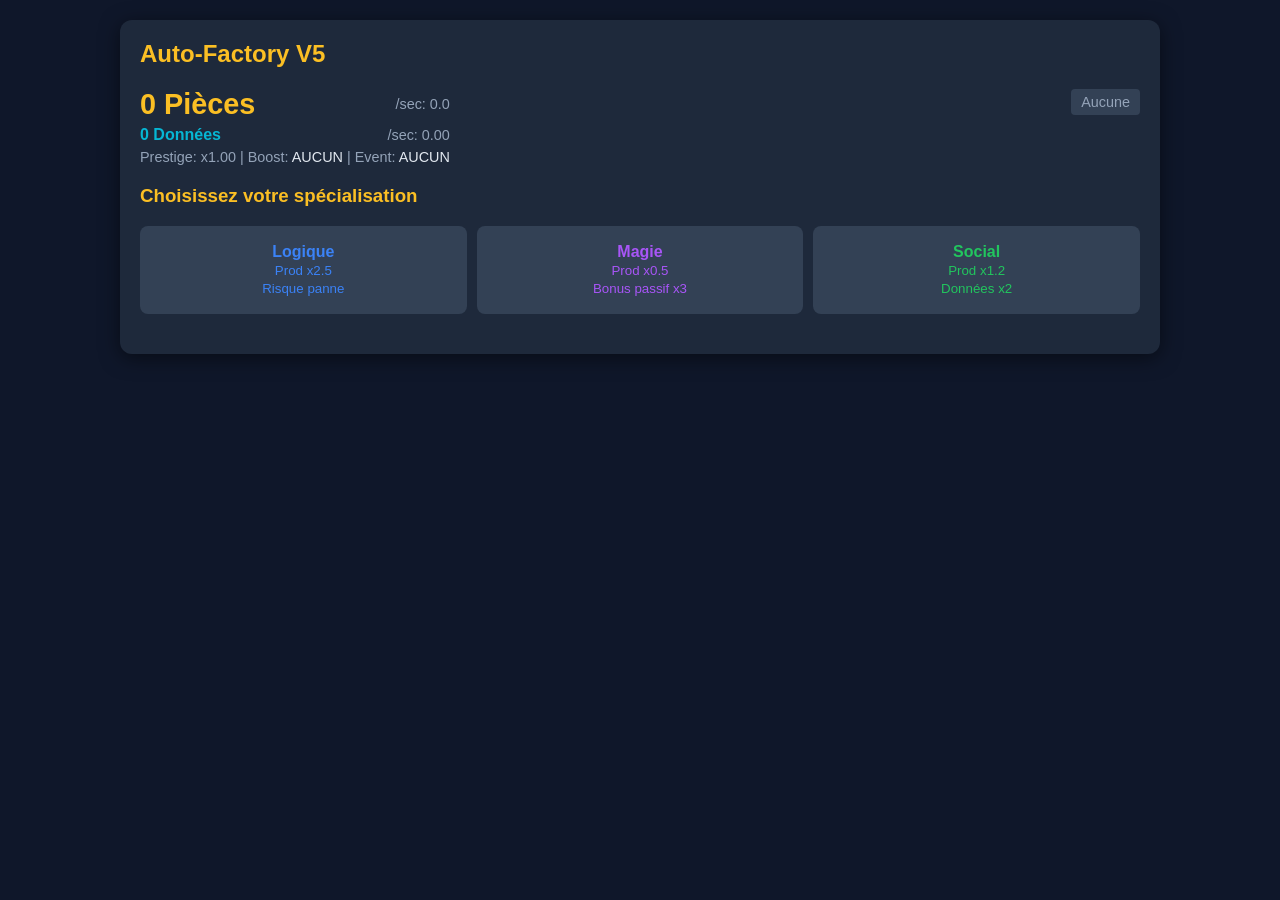
==== index.html @ 69f7840d "Initial commit" ====
<!DOCTYPE html>
<html lang="fr">
<head>
    <meta charset="UTF-8">
    <meta name="viewport" content="width=device-width, initial-scale=1.0">
    <title>Auto-Factory Tycoon - V5 (Quêtes & Events)</title>
    <style>
        :root {
            --bg: #0f172a; --card: #1e293b; --text: #e2e8f0;
            --blue: #3b82f6; --purple: #a855f7; --green: #22c55e;
            --gold: #fbbf24; --red: #ef4444; --cyan: #06b6d4; --orange: #f97316; --pink: #ec4899;
        }
        body { font-family: 'Segoe UI', sans-serif; background: var(--bg); color: var(--text); margin: 0; padding: 20px; display: flex; justify-content: center; }
        .container { width: 100%; max-width: 1000px; background: var(--card); border-radius: 12px; padding: 20px; box-shadow: 0 4px 20px rgba(0,0,0,0.5); }
        
        .grid { display: grid; grid-template-columns: 1fr 1fr 1fr; gap: 20px; }
        @media (max-width: 900px) { .grid { grid-template-columns: 1fr; } }

        h1, h2, h3 { margin-top: 0; color: var(--gold); }
        .stat-box { background: #0f172a; padding: 15px; border-radius: 8px; margin-bottom: 15px; border-left: 4px solid var(--blue); }
        .res-row { display: flex; justify-content: space-between; align-items: center; margin-bottom: 5px; }
        .big-text { font-size: 1.8em; font-weight: bold; color: var(--gold); }
        .sub-text { font-size: 0.9em; color: #94a3b8; }
        .data-text { color: var(--cyan); font-weight: bold; }

        .btn { padding: 12px; border: none; border-radius: 6px; cursor: pointer; font-weight: bold; width: 100%; margin-bottom: 8px; transition: 0.2s; }
        .btn:active { transform: scale(0.98); }
        .btn-buy { background: var(--blue); color: white; display: flex; justify-content: space-between; align-items: center; }
        .btn-buy:disabled { background: #475569; cursor: not-allowed; opacity: 0.6; }
        
        /* Styles Overclock Tiers */
        .tier-btn { margin-bottom: 10px; border: 1px solid transparent; }
        .tier-1 { background: linear-gradient(45deg, var(--cyan), #0ea5e9); color: white; }
        .tier-2 { background: linear-gradient(45deg, var(--orange), #f97316); color: white; }
        .tier-3 { background: linear-gradient(45deg, var(--purple), #a855f7); color: white; }
        .tier-4 { background: linear-gradient(45deg, var(--pink), #db2777); color: white; }
        
        .tier-btn:disabled { background: #334155; border-color: #475569; cursor: not-allowed; opacity: 0.5; filter: grayscale(1); }
        
        .btn-reset { background: var(--red); color: white; margin-top: 20px; }
        
        .shop-item { background: #0f172a; padding: 10px; margin-bottom: 8px; border-radius: 6px; border: 1px solid #334155; }
        .shop-header { display: flex; justify-content: space-between; margin-bottom: 5px; font-weight: bold; }
        .shop-desc { font-size: 0.85em; color: #94a3b8; }
        .count-badge { background: var(--purple); padding: 2px 8px; border-radius: 10px; font-size: 0.8em; }

        .branch-grid { display: grid; grid-template-columns: repeat(3, 1fr); gap: 10px; margin-bottom: 20px; }
        .branch-card { background: #334155; padding: 15px; border-radius: 8px; text-align: center; cursor: pointer; border: 2px solid transparent; }
        .branch-card:hover { background: #475569; }
        .branch-card.selected { border-color: white; background: #475569; }
        .logic { color: var(--blue); } .magic { color: var(--purple); } .social { color: var(--green); }

        .modal-overlay { position: fixed; top: 0; left: 0; width: 100%; height: 100%; background: rgba(0,0,0,0.85); display: flex; justify-content: center; align-items: center; z-index: 100; }
        .modal-content { background: var(--card); padding: 30px; border-radius: 12px; text-align: center; max-width: 400px; border: 2px solid var(--cyan); animation: popIn 0.3s ease; }
        @keyframes popIn { from { transform: scale(0.8); opacity: 0; } to { transform: scale(1); opacity: 1; } }
        
        .hidden { display: none !important; }
        .log-area { height: 120px; overflow-y: auto; background: #0f172a; padding: 10px; font-family: monospace; font-size: 0.85em; border-radius: 4px; margin-top: 10px; color: #cbd5e1; border: 1px solid #334155; }
        
        .overclock-active { color: var(--cyan); font-weight: bold; animation: pulse 1s infinite; }
        .event-active { color: var(--green); font-weight: bold; animation: pulse 1s infinite; }
        @keyframes pulse { 0% { opacity: 1; } 50% { opacity: 0.6; } 100% { opacity: 1; } }

        /* Quest Styles */
        .quest-item { background: #1e293b; padding: 8px; margin-bottom: 5px; border-radius: 4px; border-left: 3px solid var(--gold); display: flex; justify-content: space-between; align-items: center; }
        .quest-done { border-left-color: var(--green); opacity: 0.6; text-decoration: line-through; }
        .quest-reward { color: var(--gold); font-weight: bold; }
        .btn-claim { background: var(--gold); color: black; padding: 4px 8px; font-size: 0.8em; width: auto; margin: 0; }
        .btn-claim:disabled { background: #475569; color: #94a3b8; cursor: not-allowed; }
    </style>
</head>
<body>

<div class="container">
    <div class="header" style="display:flex; justify-content:space-between; align-items:center; margin-bottom:20px;">
        <div>
            <h2>Auto-Factory V5</h2>
            <div class="res-row">
                <span class="big-text"><span id="res-display">0</span> Pièces</span>
                <span class="sub-text">/sec: <span id="bps-display">0</span></span>
            </div>
            <div class="res-row">
                <span class="data-text"><span id="data-display">0</span> Données</span>
                <span class="sub-text">/sec: <span id="dps-display">0</span></span>
            </div>
            <div class="sub-text" style="margin-top:5px;">
                Prestige: <span id="prestige-display">x1.00</span> | 
                Boost: <span id="oc-display" class="overclock-active">AUCUN</span> | 
                Event: <span id="event-display" class="event-active">AUCUN</span>
            </div>
        </div>
        <div id="branch-badge" class="sub-text" style="padding:5px 10px; background:#334155; border-radius:4px;">Aucune</div>
    </div>

    <!-- Écran de démarrage -->
    <div id="start-screen">
        <h3>Choisissez votre spécialisation</h3>
        <div class="branch-grid">
            <div class="branch-card logic" onclick="selectBranch('logic')">
                <strong>Logique</strong><br><small>Prod x2.5<br>Risque panne</small>
            </div>
            <div class="branch-card magic" onclick="selectBranch('magic')">
                <strong>Magie</strong><br><small>Prod x0.5<br>Bonus passif x3</small>
            </div>
            <div class="branch-card social" onclick="selectBranch('social')">
                <strong>Social</strong><br><small>Prod x1.2<br>Données x2</small>
            </div>
        </div>
    </div>

    <!-- Jeu Principal -->
    <div id="game-screen" class="hidden">
        <div class="grid">
            <!-- Colonne Gauche : Shop -->
            <div>
                <h3>Atelier (Pièces)</h3>
                <div id="shop-container"></div>
            </div>

            <!-- Colonne Centrale : Overclock & Events -->
            <div>
                <div class="stat-box" style="border-color: var(--blue);">
                    <h3>Action Manuelle</h3>
                    <button class="btn btn-buy" style="background:#475569;" onclick="manualClick()">
                        <span>PRODUIRE MANUELLEMENT</span>
                        <span>+<span id="click-val">1</span></span>
                    </button>
                </div>

                <div class="stat-box" style="border-color: var(--cyan);">
                    <h3>Overclocking (Données)</h3>
                    <p class="sub-text">Choisissez un niveau de boost.</p>
                    
                    <button id="btn-oc-1" class="btn tier-btn tier-1" onclick="activateOverclock(1)">
                        <div style="display:flex; justify-content:space-between;"><span>Niveau 1 (+50%)</span><span>50 Données</span></div><small>60s</small>
                    </button>
                    <button id="btn-oc-2" class="btn tier-btn tier-2" onclick="activateOverclock(2)" disabled>
                        <div style="display:flex; justify-content:space-between;"><span>Niveau 2 (+100%)</span><span>200 Données</span></div><small>90s</small>
                    </button>
                    <button id="btn-oc-3" class="btn tier-btn tier-3" onclick="activateOverclock(3)" disabled>
                        <div style="display:flex; justify-content:space-between;"><span>Niveau 3 (+200%)</span><span>1000 Données</span></div><small>120s</small>
                    </button>
                    <button id="btn-oc-4" class="btn tier-btn tier-4" onclick="activateOverclock(4)" disabled>
                        <div style="display:flex; justify-content:space-between;"><span>Niveau 4 (+400%)</span><span>5000 Données</span></div><small>180s</small>
                    </button>

                    <div id="oc-timer" style="text-align:center; margin-top:10px; font-weight:bold; color:var(--cyan); display:none;">
                        Boost: <span id="oc-percent">0</span>% | <span id="oc-countdown">0</span>s
                    </div>
                </div>

                <div class="stat-box" style="border-color: var(--green);">
                    <h3>Événements Aléatoires</h3>
                    <p class="sub-text" id="event-desc">En attente d'un événement...</p>
                    <div id="event-timer" style="text-align:center; font-weight:bold; color:var(--green); display:none;">
                        Durée: <span id="event-countdown">0</span>s
                    </div>
                </div>

                <div class="stat-box" style="border-color: var(--gold);">
                    <h3>Quêtes</h3>
                    <div id="quest-container"></div>
                </div>

                <div class="stat-box" style="border-color: var(--purple);">
                    <h3>Prestige (Reborn)</h3>
                    <p class="sub-text">Réinitialisez tout pour un bonus permanent.</p>
                    <p>Bonus actuel: <span id="prestige-bonus">0%</span></p>
                    <button class="btn btn-reset" onclick="doPrestige()">
                        REBORN (Nécessite 10k prod/sec)
                    </button>
                </div>

                <div class="log-area" id="game-log"></div>
            </div>

            <!-- Colonne Droite : Stats -->
            <div>
                <div class="stat-box">
                    <h3>Statistiques</h3>
                    <div class="res-row"><span>Machines:</span> <span id="machine-count">0</span></div>
                    <div class="res-row"><span>Branches:</span> <span id="branch-info">-</span></div>
                    <div class="res-row"><span>Données Totales:</span> <span id="total-data">0</span></div>
                    <!-- NOUVELLES LIGNES -->
                    <div class="res-row" style="border-top: 1px solid #334155; margin-top: 5px; padding-top: 5px;">
                        <span style="color: var(--gold);">Prod. Pièces (Réel):</span> 
                        <span id="real-bps">0</span>
                    </div>
                    <div class="res-row">
                        <span style="color: var(--cyan);">Prod. Données (Réel):</span> 
                        <span id="real-dps">0</span>
                    </div>
                </div>
            </div>
        </div>
    </div>
</div>

<!-- Modal -->
<div id="oc-modal" class="modal-overlay hidden">
    <div class="modal-content">
        <h3 id="oc-title" style="color:var(--cyan)">OVERCLOCK ACTIVÉ!</h3>
        <p id="oc-desc" style="font-size:1.2em; margin:20px 0;"></p>
        <button class="btn btn-buy" onclick="closeOcModal()">Fermer</button>
    </div>
</div>

<script>
    /* 
    =====================================================
    CONFIGURATION
    =====================================================
    */
    const CONFIG = {
        game: {
            startRes: 0,
            clickBase: 1,
            prestigeReq: 10000,
            prestigeMult: 0.10,
            eventCheckInterval: 10, // Vérifier un événement toutes les 10s
            eventMinTime: 30, // Min secondes entre événements
            eventMaxTime: 120 // Max secondes entre événements
        },
        branches: {
            logic: { name: "Logique", color: "#3b82f6", mult: 2.5, risk: 0.15 },
            magic: { name: "Magie", color: "#a855f7", mult: 0.5, passive: 3.0 },
            social: { name: "Social", color: "#22c55e", mult: 1.2, dataBoost: 2.0 }
        },
        overclockTiers: [
            { id: 1, name: "Niveau 1", bonus: 0.30, duration: 60, cost: 50, unlockData: 0 },   // 0.30 = +30%
            { id: 2, name: "Niveau 2", bonus: 0.50, duration: 90, cost: 200, unlockData: 500 }, // 0.50 = +50%
            { id: 3, name: "Niveau 3", bonus: 1.00, duration: 120, cost: 1000, unlockData: 2000 }, // 1.00 = +100%
            { id: 4, name: "Niveau 4", bonus: 1.50, duration: 180, cost: 5000, unlockData: 10000 } // 1.50 = +150%
        ],
        machines: [
            { id: 'hand', name: "Main d'œuvre", baseCost: 15, baseProd: 0.5, dataProd: 0, desc: "Ouvrier basique." },
            { id: 'drill', name: "Foreuse Auto", baseCost: 100, baseProd: 3, dataProd: 0, desc: "Produit des pièces." },
            { id: 'arm', name: "Bras Robotique", baseCost: 1100, baseProd: 12, dataProd: 0, desc: "Assemble des modules." },
            { id: 'server', name: "Serveur de Données", baseCost: 12000, baseProd: 45, dataProd: 0.5, desc: "Commence à générer des Données." },
            { id: 'ai', name: "IA Centrale", baseCost: 130000, baseProd: 150, dataProd: 2.0, desc: "Gère la production et les Données." },
            { id: 'quantum', name: "Réacteur Quantique", baseCost: 1300000, baseProd: 600, dataProd: 10.0, desc: "Production massive de Données." }
        ],
        quests: [
            { id: 'q1', name: "Premiers pas", desc: "Achat de 5 Main d'œuvre", condition: "machines.hand >= 5", reward: 50, claimed: false },
            { id: 'q2', name: "Automatisation", desc: "Achat de 10 Foreuses", condition: "machines.drill >= 10", reward: 100, claimed: false },
            { id: 'q3', name: "Data Center", desc: "Achat de 5 Serveurs", condition: "machines.server >= 5", reward: 250, claimed: false },
            { id: 'q4', name: "Intelligence", desc: "Achat de 2 IA Centrales", condition: "machines.ai >= 2", reward: 500, claimed: false },
            { id: 'q5', name: "Quantique", desc: "Achat de 1 Réacteur", condition: "machines.quantum >= 1", reward: 1000, claimed: false }
        ],
        events: [
            { id: 'storm', name: "Tempête de Données", desc: "Production de Données x2 pendant 30s", multiplier: 2.0, duration: 30, type: 'data' },
            { id: 'boom', name: "Boom Économique", desc: "Production de Pièces x2 pendant 30s", multiplier: 2.0, duration: 30, type: 'pieces' },
            { id: 'glitch', name: "Glitch Système", desc: "Production x0.5 pendant 15s (Pénalité)", multiplier: 0.5, duration: 15, type: 'all' }
        ]
    };

    /* 
    =====================================================
    LOGIQUE DU JEU
    =====================================================
    */
    let state = {
        pieces: 0,
        donnees: 0,
        totalDataEarned: 0,
        branch: null,
        machines: {}, 
        prestigeCount: 0,
        overclockActive: false,
        overclockTier: 0,
        overclockTimer: 0,
        eventActive: false,
        eventTimer: 0,
        eventConfig: null,
        nextEventTime: 0,
        quests: [], // Copie des quêtes avec état 'claimed'
        startTime: Date.now()
    };

    CONFIG.machines.forEach(m => { if(!state.machines[m.id]) state.machines[m.id] = 0; });
    // Initialiser les quêtes si vide (nouvelle partie)
    if (state.quests.length === 0) {
        state.quests = JSON.parse(JSON.stringify(CONFIG.quests));
    }

    let timer = null;
    let ocTimer = null;
    let eventTimer = null;

    function init() {
        loadGame();
        renderShop();
        renderQuests();
        updateUI();
        
        if (!state.branch) {
            document.getElementById('start-screen').classList.remove('hidden');
            document.getElementById('game-screen').classList.add('hidden');
        } else {
            startGame();
        }
    }

    function startGame() {
        document.getElementById('start-screen').classList.add('hidden');
        document.getElementById('game-screen').classList.remove('hidden');
        updateBranchBadge();
        
        // Calculer le prochain événement
        if (!state.nextEventTime || state.nextEventTime < Date.now()) {
            scheduleNextEvent();
        }

        timer = setInterval(gameLoop, 1000);
        setInterval(updateUI, 100);
        
        if (state.overclockActive) {
            startOcTimer(state.overclockTimer);
        }
        if (state.eventActive) {
            startEventTimer(state.eventTimer);
        }
    }

    function scheduleNextEvent() {
        const delay = Math.floor(Math.random() * (CONFIG.game.eventMaxTime - CONFIG.game.eventMinTime) + CONFIG.game.eventMinTime) * 1000;
        state.nextEventTime = Date.now() + delay;
        log(`Prochain événement dans ${Math.round(delay/1000)}s...`);
    }

    function triggerRandomEvent() {
        if (state.eventActive) return;

        const event = CONFIG.events[Math.floor(Math.random() * CONFIG.events.length)];
        state.eventActive = true;
        state.eventConfig = event;
        state.eventTimer = event.duration;
        
        startEventTimer(event.duration);
        log(`🌟 ÉVÉNEMENT : ${event.name} ! ${event.desc}`);
        updateUI();
    }

    function selectBranch(type) {
        state.branch = type;
        saveGame();
        startGame();
        log(`Branche activée : ${CONFIG.branches[type].name}`);
    }

    function gameLoop() {
        if (!state.branch) return;

        // Vérification événement
        if (!state.eventActive && Date.now() >= state.nextEventTime) {
            triggerRandomEvent();
            scheduleNextEvent();
        }

        let branchCfg = CONFIG.branches[state.branch];
        
        // Calcul Production Pièces
        let rawPieces = calculateProduction('pieces');
        let finalPieces = rawPieces * branchCfg.mult;
        if (state.branch === 'magic') finalPieces *= branchCfg.passive;
        finalPieces *= (1 + (state.prestigeCount * CONFIG.game.prestigeMult));
        
        if (state.overclockActive) {
            const tier = CONFIG.overclockTiers.find(t => t.id === state.overclockTier);
            if (tier) finalPieces *= (1 + tier.bonus);
        }
        if (state.eventActive && state.eventConfig.type !== 'data') {
            finalPieces *= state.eventConfig.multiplier;
        }

        if (state.branch === 'logic' && Math.random() < branchCfg.risk) {
            log("⚠️ PANNE ! Production arrêtée.");
            finalPieces = 0;
        }

        state.pieces += finalPieces;

        // Calcul Production Données
        let rawData = calculateProduction('data');
        let finalData = rawData * branchCfg.mult;
        if (state.branch === 'magic') finalData *= branchCfg.passive;
        finalData *= (1 + (state.prestigeCount * CONFIG.game.prestigeMult));
        
        if (state.overclockActive) {
            const tier = CONFIG.overclockTiers.find(t => t.id === state.overclockTier);
            if (tier) finalData *= (1 + tier.bonus);
        }
        if (state.eventActive && state.eventConfig.type !== 'pieces') {
            finalData *= state.eventConfig.multiplier;
        }
        
        if (state.branch === 'social') finalData *= branchCfg.dataBoost;

        state.donnees += finalData;
        state.totalDataEarned += finalData;

        // Gestion Timer Overclock
        if (state.overclockActive) {
            state.overclockTimer--;
            if (state.overclockTimer <= 0) {
                deactivateOverclock();
            }
        }

        // Gestion Timer Event
        if (state.eventActive) {
            state.eventTimer--;
            if (state.eventTimer <= 0) {
                deactivateEvent();
            }
        }

        // Vérification Quêtes
        checkQuests();

        saveGame();
        updateUI();
    }

    function calculateProduction(type) {
        let total = 0;
        CONFIG.machines.forEach(m => {
            let amount = state.machines[m.id] || 0;
            if (type === 'pieces') total += amount * m.baseProd;
            if (type === 'data') total += amount * m.dataProd;
        });
        return total;
    }

    function manualClick() {
        let power = CONFIG.game.clickBase * (1 + (state.prestigeCount * CONFIG.game.prestigeMult));
        if (state.overclockActive) {
            const tier = CONFIG.overclockTiers.find(t => t.id === state.overclockTier);
            if (tier) power *= (1 + tier.bonus);
        }
        if (state.eventActive && state.eventConfig.type !== 'data') {
            power *= state.eventConfig.multiplier;
        }
        state.pieces += power;
        updateUI();
    }

    // --- SHOP SYSTEM ---
    function getCost(machineId) {
        const m = CONFIG.machines.find(x => x.id === machineId);
        const count = state.machines[machineId];
        return Math.floor(m.baseCost * Math.pow(1.15, count));
    }

    function buyMachine(id) {
        const cost = getCost(id);
        if (state.pieces >= cost) {
            state.pieces -= cost;
            state.machines[id]++;
            renderShop();
            updateUI();
            saveGame();
            log(`Acheté : ${CONFIG.machines.find(x=>x.id===id).name}`);
        }
    }

    function renderShop() {
        const container = document.getElementById('shop-container');
        container.innerHTML = '';
        
        CONFIG.machines.forEach(m => {
            const count = state.machines[m.id];
            const cost = getCost(m.id);
            const canBuy = state.pieces >= cost;
            
            let dataInfo = "";
            if (m.dataProd > 0) {
                dataInfo = `<br><span style="color:var(--cyan)">+${m.dataProd} Données/s</span>`;
            }

            const div = document.createElement('div');
            div.className = 'shop-item';
            div.innerHTML = `
                <div class="shop-header">
                    <span>${m.name} <span class="count-badge">${count}</span></span>
                    <span style="color:${canBuy?'var(--gold)':'#64748b'}">${cost} pts</span>
                </div>
                <div class="shop-desc">${m.desc} (+${m.baseProd} pts/s)${dataInfo}</div>
                <button class="btn btn-buy" style="${canBuy?'':'opacity:0.5'}" onclick="buyMachine('${m.id}')">
                    ACHETER
                </button>
            `;
            container.appendChild(div);
        });
    }

    // --- QUEST SYSTEM ---
    function renderQuests() {
        const container = document.getElementById('quest-container');
        container.innerHTML = '';
        
        state.quests.forEach(q => {
            const isDone = evaluateCondition(q.condition);
            const isClaimed = q.claimed;
            
            const div = document.createElement('div');
            div.className = `quest-item ${isClaimed ? 'quest-done' : ''}`;
            div.innerHTML = `
                <div>
                    <div style="font-weight:bold; font-size:0.9em;">${q.name}</div>
                    <div style="font-size:0.8em; color:#94a3b8;">${q.desc}</div>
                </div>
                <div>
                    <span class="quest-reward">+${q.reward} Données</span>
                    <button class="btn btn-claim" ${(!isDone || isClaimed) ? 'disabled' : ''} onclick="claimQuest('${q.id}')">
                        ${isClaimed ? 'FAIT' : 'REÇOIVRE'}
                    </button>
                </div>
            `;
            container.appendChild(div);
        });
    }

    function evaluateCondition(conditionStr) {
        // Évaluation simple de condition (ex: "machines.hand >= 5")
        try {
            // Remplacer 'machines.' par 'state.machines.'
            const evalStr = conditionStr.replace(/machines\./g, 'state.machines.');
            return eval(evalStr);
        } catch (e) {
            return false;
        }
    }

    function checkQuests() {
        let changed = false;
        state.quests.forEach(q => {
            if (!q.claimed && evaluateCondition(q.condition)) {
                // Quête accomplie, mais pas encore réclamée (on attend le clic)
                changed = true;
            }
        });
        if (changed) renderQuests();
    }

    function claimQuest(questId) {
        const q = state.quests.find(x => x.id === questId);
        if (!q || q.claimed) return;
        
        if (evaluateCondition(q.condition)) {
            state.donnees += q.reward;
            q.claimed = true;
            log(`Quête "${q.name}" complétée ! +${q.reward} Données.`);
            renderQuests();
            updateUI();
            saveGame();
        }
    }

    // --- OVERCLOCK TIERS SYSTEM ---
    function activateOverclock(tierId) {
        if (state.overclockActive) {
            log("Déjà actif !");
            return;
        }

        const tier = CONFIG.overclockTiers.find(t => t.id === tierId);
        if (!tier) return;

        if (state.donnees < tier.cost) {
            log(`Pas assez de Données pour le Niveau ${tierId} !`);
            return;
        }

        state.donnees -= tier.cost;
        state.overclockActive = true;
        state.overclockTier = tierId;
        state.overclockTimer = tier.duration;
        
        startOcTimer(tier.duration);
        showOcModal(tier);
        updateUI();
        saveGame();
        log(`OVERCLOCK Niveau ${tierId} ACTIVÉ ! +${tier.bonus*100}% pendant ${tier.duration}s.`);
    }

    function startOcTimer(duration) {
        document.getElementById('oc-timer').style.display = 'block';
        document.getElementById('oc-countdown').innerText = duration;
        
        if (ocTimer) clearInterval(ocTimer);
        ocTimer = setInterval(() => {
            state.overclockTimer--;
            document.getElementById('oc-countdown').innerText = state.overclockTimer;
            if (state.overclockTimer <= 0) {
                deactivateOverclock();
            }
        }, 1000);
    }

    function deactivateOverclock() {
        state.overclockActive = false;
        state.overclockTier = 0;
        state.overclockTimer = 0;
        clearInterval(ocTimer);
        document.getElementById('oc-timer').style.display = 'none';
        document.getElementById('oc-status').innerText = "NON";
        document.getElementById('oc-status').classList.remove('overclock-active');
        log("Overclock terminé.");
        updateUI();
    }

    function showOcModal(tier) {
        document.getElementById('oc-modal').classList.remove('hidden');
        document.getElementById('oc-modal').style.display = 'flex';
        document.getElementById('oc-title').innerText = `OVERCLOCK NIVEAU ${tier.id} !`;
        document.getElementById('oc-desc').innerHTML = `Bonus: +${tier.bonus*100}%<br>Duration: ${tier.duration}s`;
        document.getElementById('oc-status').innerText = `NIVEAU ${tier.id}`;
        document.getElementById('oc-status').classList.add('overclock-active');
    }

    function closeOcModal() {
        document.getElementById('oc-modal').classList.add('hidden');
        document.getElementById('oc-modal').style.display = 'none';
    }

    // --- EVENT SYSTEM ---
    function startEventTimer(duration) {
        document.getElementById('event-timer').style.display = 'block';
        document.getElementById('event-countdown').innerText = duration;
        document.getElementById('event-desc').innerText = state.eventConfig.desc;
        
        if (eventTimer) clearInterval(eventTimer);
        eventTimer = setInterval(() => {
            state.eventTimer--;
            document.getElementById('event-countdown').innerText = state.eventTimer;
            if (state.eventTimer <= 0) {
                deactivateEvent();
            }
        }, 1000);
    }

    function deactivateEvent() {
        state.eventActive = false;
        state.eventTimer = 0;
        state.eventConfig = null;
        clearInterval(eventTimer);
        document.getElementById('event-timer').style.display = 'none';
        document.getElementById('event-desc').innerText = "En attente d'un événement...";
        document.getElementById('event-display').innerText = "AUCUN";
        document.getElementById('event-display').classList.remove('event-active');
        log("L'événement est terminé.");
        updateUI();
    }

    // --- PRESTIGE SYSTEM ---
    function doPrestige() {
        // CALCUL SANS OVERCLOCK (Production de base)
        let prodP = calculateProduction('pieces');
        if (state.branch) {
            prodP *= CONFIG.branches[state.branch].mult;
            if (state.branch === 'magic') prodP *= CONFIG.branches.magic.passive;
        }
        prodP *= (1 + (state.prestigeCount * CONFIG.game.prestigeMult));
        
        // On NE multiplie PAS par le bonus Overclock ici
        
        if (prodP < CONFIG.game.prestigeReq) {
            log(`Besoin de ${CONFIG.game.prestigeReq}/s (sans boost) pour le Reborn! (Actuel: ${prodP.toFixed(1)})`);
            return;
        }

        if (!confirm("REBORN CONFIRMÉ ?\n- Vous perdez tout (Pièces, Données, Machines, Quêtes).\n- Vous gardez le bonus de prestige.\n- Vous pouvez choisir une NOUVELLE branche.")) return;

        state.pieces = 0;
        state.donnees = 0;
        state.totalDataEarned = 0;
        CONFIG.machines.forEach(m => state.machines[m.id] = 0);
        state.quests = JSON.parse(JSON.stringify(CONFIG.quests));
        state.overclockActive = false;
        state.overclockTier = 0;
        state.overclockTimer = 0;
        state.eventActive = false;
        state.eventTimer = 0;
        state.eventConfig = null;
        state.prestigeCount++;
        state.branch = null;

        saveGame();
        clearInterval(timer);
        if (ocTimer) clearInterval(ocTimer);
        if (eventTimer) clearInterval(eventTimer);
        
        document.getElementById('start-screen').classList.remove('hidden');
        document.getElementById('game-screen').classList.add('hidden');
        updateUI();
        renderShop();
        renderQuests();
        log("REBOND EFFECTUÉ ! Nouveau départ.");
    }

    // --- UI & UTILS ---
    function updateUI() {
        // --- AFFICHAGE DES RESSOURCES ---
        document.getElementById('res-display').innerText = Math.floor(state.pieces).toLocaleString();
        document.getElementById('data-display').innerText = Math.floor(state.donnees).toLocaleString();
        
        // --- CALCUL 1 : PRODUCTION DE BASE (SANS BOOSTS TEMPORAIRES) ---
        // Utilisé pour le Header et le seuil de Reborn
        let baseProdP = calculateProduction('pieces');
        if (state.branch) {
            baseProdP *= CONFIG.branches[state.branch].mult;
            if (state.branch === 'magic') baseProdP *= CONFIG.branches.magic.passive;
        }
        baseProdP *= (1 + state.prestigeCount * CONFIG.game.prestigeMult);
        // Note: On NE multiplie PAS par Overclock ou Event ici

        let baseProdD = calculateProduction('data');
        if (state.branch) {
            baseProdD *= CONFIG.branches[state.branch].mult;
            if (state.branch === 'magic') baseProdD *= CONFIG.branches.magic.passive;
        }
        baseProdD *= (1 + state.prestigeCount * CONFIG.game.prestigeMult);
        if (state.branch === 'social') baseProdD *= CONFIG.branches.social.dataBoost;
        // Note: On NE multiplie PAS par Overclock ou Event ici

        // --- CALCUL 2 : PRODUCTION RÉELLE (AVEC TOUS LES BOOSTS) ---
        // Utilisé pour les Statistiques
        let realProdP = baseProdP;
        let realProdD = baseProdD;

        if (state.overclockActive) {
            const tier = CONFIG.overclockTiers.find(t => t.id === state.overclockTier);
            if (tier) {
                realProdP *= (1 + tier.bonus);
                realProdD *= (1 + tier.bonus);
            }
        }
        if (state.eventActive) {
            if (state.eventConfig.type !== 'data') realProdP *= state.eventConfig.multiplier;
            if (state.eventConfig.type !== 'pieces') realProdD *= state.eventConfig.multiplier;
        }

        // --- AFFICHAGE HEADER (Production de BASE uniquement) ---
        document.getElementById('bps-display').innerText = baseProdP.toFixed(1);
        document.getElementById('dps-display').innerText = baseProdD.toFixed(2);
        
        document.getElementById('prestige-display').innerText = "x" + (1 + state.prestigeCount * CONFIG.game.prestigeMult).toFixed(2);
        document.getElementById('prestige-bonus').innerText = "+" + Math.round(state.prestigeCount * CONFIG.game.prestigeMult * 100) + "%";
        document.getElementById('total-data').innerText = Math.floor(state.totalDataEarned).toLocaleString();

        // Click Power (Doit bénéficier du boost réel)
        let clickPower = CONFIG.game.clickBase * (1 + state.prestigeCount * CONFIG.game.prestigeMult);
        if (state.overclockActive) {
            const tier = CONFIG.overclockTiers.find(t => t.id === state.overclockTier);
            if (tier) clickPower *= (1 + tier.bonus);
        }
        if (state.eventActive && state.eventConfig.type !== 'data') {
            clickPower *= state.eventConfig.multiplier;
        }
        document.getElementById('click-val').innerText = clickPower.toFixed(1);

        // --- MISE À JOUR DU HEADER (Boost & Event) ---
        const ocDisplay = document.getElementById('oc-display');
        if (state.overclockActive) {
            const tier = CONFIG.overclockTiers.find(t => t.id === state.overclockTier);
            if (tier) {
                ocDisplay.innerText = `NIVEAU ${tier.id} (+${tier.bonus*100}%)`;
                ocDisplay.classList.add('overclock-active');
                ocDisplay.style.color = 'var(--cyan)';
            }
        } else {
            ocDisplay.innerText = "AUCUN";
            ocDisplay.classList.remove('overclock-active');
            ocDisplay.style.color = 'var(--text)';
        }

        const eventDisplay = document.getElementById('event-display');
        if (state.eventActive) {
            eventDisplay.innerText = state.eventConfig.name;
            eventDisplay.classList.add('event-active');
            eventDisplay.style.color = state.eventConfig.multiplier > 1 ? 'var(--green)' : 'var(--red)';
        } else {
            eventDisplay.innerText = "AUCUN";
            eventDisplay.classList.remove('event-active');
            eventDisplay.style.color = 'var(--text)';
        }

        // --- MISE À JOUR OVERCLOCK (Boutons) ---
        CONFIG.overclockTiers.forEach(tier => {
            const btn = document.getElementById(`btn-oc-${tier.id}`);
            if (!btn) return;

            const isUnlocked = state.totalDataEarned >= tier.unlockData;
            
            if (!isUnlocked) {
                btn.disabled = true;
                btn.style.opacity = '0.3';
                btn.innerHTML = `<div style="display:flex; justify-content:space-between;"><span>${tier.name} (Verrouillé)</span><span>${tier.cost} Données</span></div><small>Besoin: ${tier.unlockData} Données cumulées</small>`;
            } else if (state.overclockActive) {
                btn.disabled = true;
                btn.style.opacity = '0.5';
                btn.innerHTML = `<div style="display:flex; justify-content:space-between;"><span>${tier.name} (En cours)</span><span>...</span></div><small>Attendez la fin</small>`;
            } else if (state.donnees < tier.cost) {
                btn.disabled = true;
                btn.style.opacity = '0.5';
                btn.innerHTML = `<div style="display:flex; justify-content:space-between;"><span>${tier.name}</span><span>MANQUE (${tier.cost - state.donnees})</span></div><small>${tier.duration}s</small>`;
            } else {
                btn.disabled = false;
                btn.style.opacity = '1';
                btn.innerHTML = `<div style="display:flex; justify-content:space-between;"><span>${tier.name} (+${tier.bonus*100}%)</span><span>${tier.cost} Données</span></div><small>${tier.duration}s</small>`;
            }
        });

        // --- MISE À JOUR SHOP ---
        CONFIG.machines.forEach(m => {
            const btn = document.querySelector(`button[onclick="buyMachine('${m.id}')"]`);
            if (btn) {
                const cost = getCost(m.id);
                if (state.pieces >= cost) {
                    btn.disabled = false;
                    btn.style.opacity = '1';
                } else {
                    btn.disabled = true;
                    btn.style.opacity = '0.5';
                }
            }
        });

        // --- MISE À JOUR EVENT (Timer) ---
        if (state.eventActive) {
            document.getElementById('event-timer').style.display = 'block';
            document.getElementById('event-countdown').innerText = state.eventTimer;
            document.getElementById('event-desc').innerText = state.eventConfig.desc;
        } else {
            document.getElementById('event-timer').style.display = 'none';
            document.getElementById('event-desc').innerText = "En attente d'un événement...";
        }

        // --- MISE À JOUR PRESTIGE (Bouton Reborn) ---
        const btnPrestige = document.querySelector('.btn-reset');
        
        // Condition : Assez de prod de base ET pas d'Overclock/Event actif
        if (baseProdP >= CONFIG.game.prestigeReq && !state.overclockActive && !state.eventActive) {
            btnPrestige.disabled = false;
            btnPrestige.style.opacity = 1;
            btnPrestige.title = "Reborn disponible";
        } else {
            btnPrestige.disabled = true;
            btnPrestige.style.opacity = 0.5;
            if (state.overclockActive) {
                btnPrestige.title = "Attendez la fin de l'Overclock";
            } else if (state.eventActive) {
                btnPrestige.title = "Attendez la fin de l'Événement";
            } else {
                btnPrestige.title = `Besoin de ${CONFIG.game.prestigeReq}/s (Base: ${baseProdP.toFixed(1)})`;
            }
        }

        // --- STATS ---
        let totalMachines = Object.values(state.machines).reduce((a,b)=>a+b, 0);
        document.getElementById('machine-count').innerText = totalMachines;
        document.getElementById('branch-info').innerText = state.branch ? CONFIG.branches[state.branch].name : "-";
        
        // Affichage des productions réelles (avec tous les boosts) dans les Statistiques
        document.getElementById('real-bps').innerText = realProdP.toFixed(1) + "/s";
        document.getElementById('real-dps').innerText = realProdD.toFixed(2) + "/s";
        
        if (state.overclockActive) {
            const tier = CONFIG.overclockTiers.find(t => t.id === state.overclockTier);
            document.getElementById('oc-percent').innerText = "+" + Math.round(tier.bonus * 100);
        } else {
            document.getElementById('oc-percent').innerText = "0";
        }
    }

    function updateBranchBadge() {
        const badge = document.getElementById('branch-badge');
        if (state.branch) {
            badge.innerText = CONFIG.branches[state.branch].name;
            badge.style.background = CONFIG.branches[state.branch].color;
            badge.style.color = '#fff';
        }
    }

    function log(msg) {
        const area = document.getElementById('game-log');
        area.innerHTML = `[${new Date().toLocaleTimeString()}] ${msg}<br>` + area.innerHTML;
    }

    function saveGame() {
        localStorage.setItem('autoFactoryV5', JSON.stringify(state));
    }

    function loadGame() {
        const s = localStorage.getItem('autoFactoryV5');
        if (s) {
            try {
                const loaded = JSON.parse(s);
                state = { ...state, ...loaded };
                CONFIG.machines.forEach(m => { if(typeof state.machines[m.id] === 'undefined') state.machines[m.id] = 0; });
                // Recharger les quêtes si elles existent déjà, sinon initialiser
                if (state.quests.length === 0) {
                    state.quests = JSON.parse(JSON.stringify(CONFIG.quests));
                }
            } catch(e) { console.error("Erreur de chargement", e); }
        }
    }

    // Démarrage
    init();
</script>
</body>
</html>
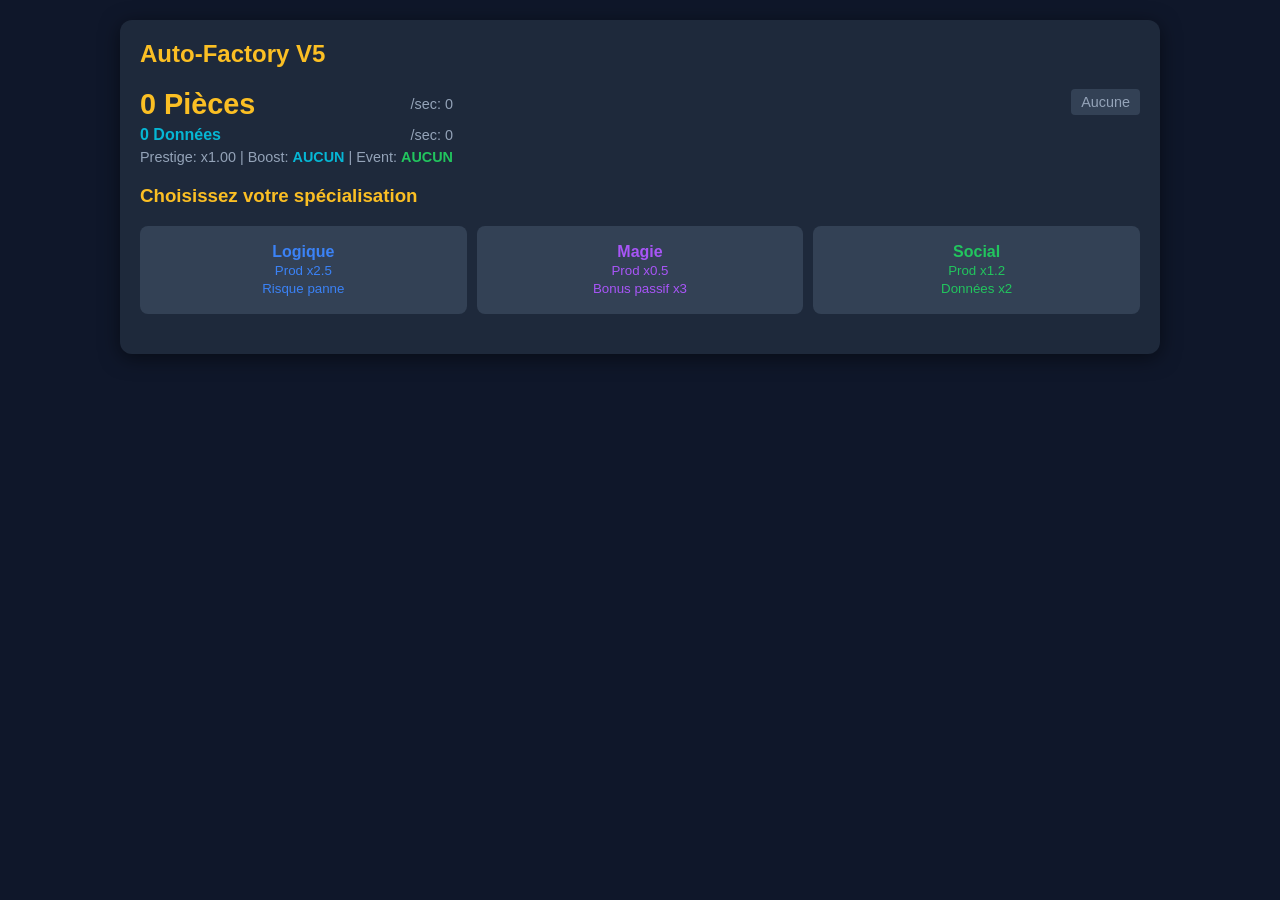
==== commit 8bcfec5e: "V2" ====
--- a/index.html
+++ b/index.html
@@ -3,71 +3,8 @@
 <head>
     <meta charset="UTF-8">
     <meta name="viewport" content="width=device-width, initial-scale=1.0">
-    <title>Auto-Factory Tycoon - V5 (Quêtes & Events)</title>
-    <style>
-        :root {
-            --bg: #0f172a; --card: #1e293b; --text: #e2e8f0;
-            --blue: #3b82f6; --purple: #a855f7; --green: #22c55e;
-            --gold: #fbbf24; --red: #ef4444; --cyan: #06b6d4; --orange: #f97316; --pink: #ec4899;
-        }
-        body { font-family: 'Segoe UI', sans-serif; background: var(--bg); color: var(--text); margin: 0; padding: 20px; display: flex; justify-content: center; }
-        .container { width: 100%; max-width: 1000px; background: var(--card); border-radius: 12px; padding: 20px; box-shadow: 0 4px 20px rgba(0,0,0,0.5); }
-        
-        .grid { display: grid; grid-template-columns: 1fr 1fr 1fr; gap: 20px; }
-        @media (max-width: 900px) { .grid { grid-template-columns: 1fr; } }
-
-        h1, h2, h3 { margin-top: 0; color: var(--gold); }
-        .stat-box { background: #0f172a; padding: 15px; border-radius: 8px; margin-bottom: 15px; border-left: 4px solid var(--blue); }
-        .res-row { display: flex; justify-content: space-between; align-items: center; margin-bottom: 5px; }
-        .big-text { font-size: 1.8em; font-weight: bold; color: var(--gold); }
-        .sub-text { font-size: 0.9em; color: #94a3b8; }
-        .data-text { color: var(--cyan); font-weight: bold; }
-
-        .btn { padding: 12px; border: none; border-radius: 6px; cursor: pointer; font-weight: bold; width: 100%; margin-bottom: 8px; transition: 0.2s; }
-        .btn:active { transform: scale(0.98); }
-        .btn-buy { background: var(--blue); color: white; display: flex; justify-content: space-between; align-items: center; }
-        .btn-buy:disabled { background: #475569; cursor: not-allowed; opacity: 0.6; }
-        
-        /* Styles Overclock Tiers */
-        .tier-btn { margin-bottom: 10px; border: 1px solid transparent; }
-        .tier-1 { background: linear-gradient(45deg, var(--cyan), #0ea5e9); color: white; }
-        .tier-2 { background: linear-gradient(45deg, var(--orange), #f97316); color: white; }
-        .tier-3 { background: linear-gradient(45deg, var(--purple), #a855f7); color: white; }
-        .tier-4 { background: linear-gradient(45deg, var(--pink), #db2777); color: white; }
-        
-        .tier-btn:disabled { background: #334155; border-color: #475569; cursor: not-allowed; opacity: 0.5; filter: grayscale(1); }
-        
-        .btn-reset { background: var(--red); color: white; margin-top: 20px; }
-        
-        .shop-item { background: #0f172a; padding: 10px; margin-bottom: 8px; border-radius: 6px; border: 1px solid #334155; }
-        .shop-header { display: flex; justify-content: space-between; margin-bottom: 5px; font-weight: bold; }
-        .shop-desc { font-size: 0.85em; color: #94a3b8; }
-        .count-badge { background: var(--purple); padding: 2px 8px; border-radius: 10px; font-size: 0.8em; }
-
-        .branch-grid { display: grid; grid-template-columns: repeat(3, 1fr); gap: 10px; margin-bottom: 20px; }
-        .branch-card { background: #334155; padding: 15px; border-radius: 8px; text-align: center; cursor: pointer; border: 2px solid transparent; }
-        .branch-card:hover { background: #475569; }
-        .branch-card.selected { border-color: white; background: #475569; }
-        .logic { color: var(--blue); } .magic { color: var(--purple); } .social { color: var(--green); }
-
-        .modal-overlay { position: fixed; top: 0; left: 0; width: 100%; height: 100%; background: rgba(0,0,0,0.85); display: flex; justify-content: center; align-items: center; z-index: 100; }
-        .modal-content { background: var(--card); padding: 30px; border-radius: 12px; text-align: center; max-width: 400px; border: 2px solid var(--cyan); animation: popIn 0.3s ease; }
-        @keyframes popIn { from { transform: scale(0.8); opacity: 0; } to { transform: scale(1); opacity: 1; } }
-        
-        .hidden { display: none !important; }
-        .log-area { height: 120px; overflow-y: auto; background: #0f172a; padding: 10px; font-family: monospace; font-size: 0.85em; border-radius: 4px; margin-top: 10px; color: #cbd5e1; border: 1px solid #334155; }
-        
-        .overclock-active { color: var(--cyan); font-weight: bold; animation: pulse 1s infinite; }
-        .event-active { color: var(--green); font-weight: bold; animation: pulse 1s infinite; }
-        @keyframes pulse { 0% { opacity: 1; } 50% { opacity: 0.6; } 100% { opacity: 1; } }
-
-        /* Quest Styles */
-        .quest-item { background: #1e293b; padding: 8px; margin-bottom: 5px; border-radius: 4px; border-left: 3px solid var(--gold); display: flex; justify-content: space-between; align-items: center; }
-        .quest-done { border-left-color: var(--green); opacity: 0.6; text-decoration: line-through; }
-        .quest-reward { color: var(--gold); font-weight: bold; }
-        .btn-claim { background: var(--gold); color: black; padding: 4px 8px; font-size: 0.8em; width: auto; margin: 0; }
-        .btn-claim:disabled { background: #475569; color: #94a3b8; cursor: not-allowed; }
-    </style>
+    <title>Auto-Factory Tycoon - V5</title>
+    <link rel="stylesheet" href="src/css/style.css">
 </head>
 <body>
 
@@ -132,16 +69,16 @@
                     <p class="sub-text">Choisissez un niveau de boost.</p>
                     
                     <button id="btn-oc-1" class="btn tier-btn tier-1" onclick="activateOverclock(1)">
-                        <div style="display:flex; justify-content:space-between;"><span>Niveau 1 (+50%)</span><span>50 Données</span></div><small>60s</small>
+                        <div style="display:flex; justify-content:space-between;"><span>Niveau 1 (+30%)</span><span>50 Données</span></div><small>60s</small>
                     </button>
                     <button id="btn-oc-2" class="btn tier-btn tier-2" onclick="activateOverclock(2)" disabled>
-                        <div style="display:flex; justify-content:space-between;"><span>Niveau 2 (+100%)</span><span>200 Données</span></div><small>90s</small>
+                        <div style="display:flex; justify-content:space-between;"><span>Niveau 2 (+50%)</span><span>200 Données</span></div><small>90s</small>
                     </button>
                     <button id="btn-oc-3" class="btn tier-btn tier-3" onclick="activateOverclock(3)" disabled>
-                        <div style="display:flex; justify-content:space-between;"><span>Niveau 3 (+200%)</span><span>1000 Données</span></div><small>120s</small>
+                        <div style="display:flex; justify-content:space-between;"><span>Niveau 3 (+100%)</span><span>1000 Données</span></div><small>120s</small>
                     </button>
                     <button id="btn-oc-4" class="btn tier-btn tier-4" onclick="activateOverclock(4)" disabled>
-                        <div style="display:flex; justify-content:space-between;"><span>Niveau 4 (+400%)</span><span>5000 Données</span></div><small>180s</small>
+                        <div style="display:flex; justify-content:space-between;"><span>Niveau 4 (+150%)</span><span>5000 Données</span></div><small>180s</small>
                     </button>
 
                     <div id="oc-timer" style="text-align:center; margin-top:10px; font-weight:bold; color:var(--cyan); display:none;">
@@ -176,12 +113,11 @@
 
             <!-- Colonne Droite : Stats -->
             <div>
+                <h3>Statistiques</h3>
                 <div class="stat-box">
-                    <h3>Statistiques</h3>
                     <div class="res-row"><span>Machines:</span> <span id="machine-count">0</span></div>
                     <div class="res-row"><span>Branches:</span> <span id="branch-info">-</span></div>
                     <div class="res-row"><span>Données Totales:</span> <span id="total-data">0</span></div>
-                    <!-- NOUVELLES LIGNES -->
                     <div class="res-row" style="border-top: 1px solid #334155; margin-top: 5px; padding-top: 5px;">
                         <span style="color: var(--gold);">Prod. Pièces (Réel):</span> 
                         <span id="real-bps">0</span>
@@ -190,6 +126,10 @@
                         <span style="color: var(--cyan);">Prod. Données (Réel):</span> 
                         <span id="real-dps">0</span>
                     </div>
+                </div>
+                <div class="stat-box">
+                    <h4>Guide</h4>
+                    <p class="sub-text">- Achetez des machines.<br>- Les machines de niveau 4+ produisent des Données.<br>- Complétez les quêtes pour des récompenses.<br>- Surveillez les événements aléatoires !</p>
                 </div>
             </div>
         </div>
@@ -205,710 +145,7 @@
     </div>
 </div>
 
-<script>
-    /* 
-    =====================================================
-    CONFIGURATION
-    =====================================================
-    */
-    const CONFIG = {
-        game: {
-            startRes: 0,
-            clickBase: 1,
-            prestigeReq: 10000,
-            prestigeMult: 0.10,
-            eventCheckInterval: 10, // Vérifier un événement toutes les 10s
-            eventMinTime: 30, // Min secondes entre événements
-            eventMaxTime: 120 // Max secondes entre événements
-        },
-        branches: {
-            logic: { name: "Logique", color: "#3b82f6", mult: 2.5, risk: 0.15 },
-            magic: { name: "Magie", color: "#a855f7", mult: 0.5, passive: 3.0 },
-            social: { name: "Social", color: "#22c55e", mult: 1.2, dataBoost: 2.0 }
-        },
-        overclockTiers: [
-            { id: 1, name: "Niveau 1", bonus: 0.30, duration: 60, cost: 50, unlockData: 0 },   // 0.30 = +30%
-            { id: 2, name: "Niveau 2", bonus: 0.50, duration: 90, cost: 200, unlockData: 500 }, // 0.50 = +50%
-            { id: 3, name: "Niveau 3", bonus: 1.00, duration: 120, cost: 1000, unlockData: 2000 }, // 1.00 = +100%
-            { id: 4, name: "Niveau 4", bonus: 1.50, duration: 180, cost: 5000, unlockData: 10000 } // 1.50 = +150%
-        ],
-        machines: [
-            { id: 'hand', name: "Main d'œuvre", baseCost: 15, baseProd: 0.5, dataProd: 0, desc: "Ouvrier basique." },
-            { id: 'drill', name: "Foreuse Auto", baseCost: 100, baseProd: 3, dataProd: 0, desc: "Produit des pièces." },
-            { id: 'arm', name: "Bras Robotique", baseCost: 1100, baseProd: 12, dataProd: 0, desc: "Assemble des modules." },
-            { id: 'server', name: "Serveur de Données", baseCost: 12000, baseProd: 45, dataProd: 0.5, desc: "Commence à générer des Données." },
-            { id: 'ai', name: "IA Centrale", baseCost: 130000, baseProd: 150, dataProd: 2.0, desc: "Gère la production et les Données." },
-            { id: 'quantum', name: "Réacteur Quantique", baseCost: 1300000, baseProd: 600, dataProd: 10.0, desc: "Production massive de Données." }
-        ],
-        quests: [
-            { id: 'q1', name: "Premiers pas", desc: "Achat de 5 Main d'œuvre", condition: "machines.hand >= 5", reward: 50, claimed: false },
-            { id: 'q2', name: "Automatisation", desc: "Achat de 10 Foreuses", condition: "machines.drill >= 10", reward: 100, claimed: false },
-            { id: 'q3', name: "Data Center", desc: "Achat de 5 Serveurs", condition: "machines.server >= 5", reward: 250, claimed: false },
-            { id: 'q4', name: "Intelligence", desc: "Achat de 2 IA Centrales", condition: "machines.ai >= 2", reward: 500, claimed: false },
-            { id: 'q5', name: "Quantique", desc: "Achat de 1 Réacteur", condition: "machines.quantum >= 1", reward: 1000, claimed: false }
-        ],
-        events: [
-            { id: 'storm', name: "Tempête de Données", desc: "Production de Données x2 pendant 30s", multiplier: 2.0, duration: 30, type: 'data' },
-            { id: 'boom', name: "Boom Économique", desc: "Production de Pièces x2 pendant 30s", multiplier: 2.0, duration: 30, type: 'pieces' },
-            { id: 'glitch', name: "Glitch Système", desc: "Production x0.5 pendant 15s (Pénalité)", multiplier: 0.5, duration: 15, type: 'all' }
-        ]
-    };
-
-    /* 
-    =====================================================
-    LOGIQUE DU JEU
-    =====================================================
-    */
-    let state = {
-        pieces: 0,
-        donnees: 0,
-        totalDataEarned: 0,
-        branch: null,
-        machines: {}, 
-        prestigeCount: 0,
-        overclockActive: false,
-        overclockTier: 0,
-        overclockTimer: 0,
-        eventActive: false,
-        eventTimer: 0,
-        eventConfig: null,
-        nextEventTime: 0,
-        quests: [], // Copie des quêtes avec état 'claimed'
-        startTime: Date.now()
-    };
-
-    CONFIG.machines.forEach(m => { if(!state.machines[m.id]) state.machines[m.id] = 0; });
-    // Initialiser les quêtes si vide (nouvelle partie)
-    if (state.quests.length === 0) {
-        state.quests = JSON.parse(JSON.stringify(CONFIG.quests));
-    }
-
-    let timer = null;
-    let ocTimer = null;
-    let eventTimer = null;
-
-    function init() {
-        loadGame();
-        renderShop();
-        renderQuests();
-        updateUI();
-        
-        if (!state.branch) {
-            document.getElementById('start-screen').classList.remove('hidden');
-            document.getElementById('game-screen').classList.add('hidden');
-        } else {
-            startGame();
-        }
-    }
-
-    function startGame() {
-        document.getElementById('start-screen').classList.add('hidden');
-        document.getElementById('game-screen').classList.remove('hidden');
-        updateBranchBadge();
-        
-        // Calculer le prochain événement
-        if (!state.nextEventTime || state.nextEventTime < Date.now()) {
-            scheduleNextEvent();
-        }
-
-        timer = setInterval(gameLoop, 1000);
-        setInterval(updateUI, 100);
-        
-        if (state.overclockActive) {
-            startOcTimer(state.overclockTimer);
-        }
-        if (state.eventActive) {
-            startEventTimer(state.eventTimer);
-        }
-    }
-
-    function scheduleNextEvent() {
-        const delay = Math.floor(Math.random() * (CONFIG.game.eventMaxTime - CONFIG.game.eventMinTime) + CONFIG.game.eventMinTime) * 1000;
-        state.nextEventTime = Date.now() + delay;
-        log(`Prochain événement dans ${Math.round(delay/1000)}s...`);
-    }
-
-    function triggerRandomEvent() {
-        if (state.eventActive) return;
-
-        const event = CONFIG.events[Math.floor(Math.random() * CONFIG.events.length)];
-        state.eventActive = true;
-        state.eventConfig = event;
-        state.eventTimer = event.duration;
-        
-        startEventTimer(event.duration);
-        log(`🌟 ÉVÉNEMENT : ${event.name} ! ${event.desc}`);
-        updateUI();
-    }
-
-    function selectBranch(type) {
-        state.branch = type;
-        saveGame();
-        startGame();
-        log(`Branche activée : ${CONFIG.branches[type].name}`);
-    }
-
-    function gameLoop() {
-        if (!state.branch) return;
-
-        // Vérification événement
-        if (!state.eventActive && Date.now() >= state.nextEventTime) {
-            triggerRandomEvent();
-            scheduleNextEvent();
-        }
-
-        let branchCfg = CONFIG.branches[state.branch];
-        
-        // Calcul Production Pièces
-        let rawPieces = calculateProduction('pieces');
-        let finalPieces = rawPieces * branchCfg.mult;
-        if (state.branch === 'magic') finalPieces *= branchCfg.passive;
-        finalPieces *= (1 + (state.prestigeCount * CONFIG.game.prestigeMult));
-        
-        if (state.overclockActive) {
-            const tier = CONFIG.overclockTiers.find(t => t.id === state.overclockTier);
-            if (tier) finalPieces *= (1 + tier.bonus);
-        }
-        if (state.eventActive && state.eventConfig.type !== 'data') {
-            finalPieces *= state.eventConfig.multiplier;
-        }
-
-        if (state.branch === 'logic' && Math.random() < branchCfg.risk) {
-            log("⚠️ PANNE ! Production arrêtée.");
-            finalPieces = 0;
-        }
-
-        state.pieces += finalPieces;
-
-        // Calcul Production Données
-        let rawData = calculateProduction('data');
-        let finalData = rawData * branchCfg.mult;
-        if (state.branch === 'magic') finalData *= branchCfg.passive;
-        finalData *= (1 + (state.prestigeCount * CONFIG.game.prestigeMult));
-        
-        if (state.overclockActive) {
-            const tier = CONFIG.overclockTiers.find(t => t.id === state.overclockTier);
-            if (tier) finalData *= (1 + tier.bonus);
-        }
-        if (state.eventActive && state.eventConfig.type !== 'pieces') {
-            finalData *= state.eventConfig.multiplier;
-        }
-        
-        if (state.branch === 'social') finalData *= branchCfg.dataBoost;
-
-        state.donnees += finalData;
-        state.totalDataEarned += finalData;
-
-        // Gestion Timer Overclock
-        if (state.overclockActive) {
-            state.overclockTimer--;
-            if (state.overclockTimer <= 0) {
-                deactivateOverclock();
-            }
-        }
-
-        // Gestion Timer Event
-        if (state.eventActive) {
-            state.eventTimer--;
-            if (state.eventTimer <= 0) {
-                deactivateEvent();
-            }
-        }
-
-        // Vérification Quêtes
-        checkQuests();
-
-        saveGame();
-        updateUI();
-    }
-
-    function calculateProduction(type) {
-        let total = 0;
-        CONFIG.machines.forEach(m => {
-            let amount = state.machines[m.id] || 0;
-            if (type === 'pieces') total += amount * m.baseProd;
-            if (type === 'data') total += amount * m.dataProd;
-        });
-        return total;
-    }
-
-    function manualClick() {
-        let power = CONFIG.game.clickBase * (1 + (state.prestigeCount * CONFIG.game.prestigeMult));
-        if (state.overclockActive) {
-            const tier = CONFIG.overclockTiers.find(t => t.id === state.overclockTier);
-            if (tier) power *= (1 + tier.bonus);
-        }
-        if (state.eventActive && state.eventConfig.type !== 'data') {
-            power *= state.eventConfig.multiplier;
-        }
-        state.pieces += power;
-        updateUI();
-    }
-
-    // --- SHOP SYSTEM ---
-    function getCost(machineId) {
-        const m = CONFIG.machines.find(x => x.id === machineId);
-        const count = state.machines[machineId];
-        return Math.floor(m.baseCost * Math.pow(1.15, count));
-    }
-
-    function buyMachine(id) {
-        const cost = getCost(id);
-        if (state.pieces >= cost) {
-            state.pieces -= cost;
-            state.machines[id]++;
-            renderShop();
-            updateUI();
-            saveGame();
-            log(`Acheté : ${CONFIG.machines.find(x=>x.id===id).name}`);
-        }
-    }
-
-    function renderShop() {
-        const container = document.getElementById('shop-container');
-        container.innerHTML = '';
-        
-        CONFIG.machines.forEach(m => {
-            const count = state.machines[m.id];
-            const cost = getCost(m.id);
-            const canBuy = state.pieces >= cost;
-            
-            let dataInfo = "";
-            if (m.dataProd > 0) {
-                dataInfo = `<br><span style="color:var(--cyan)">+${m.dataProd} Données/s</span>`;
-            }
-
-            const div = document.createElement('div');
-            div.className = 'shop-item';
-            div.innerHTML = `
-                <div class="shop-header">
-                    <span>${m.name} <span class="count-badge">${count}</span></span>
-                    <span style="color:${canBuy?'var(--gold)':'#64748b'}">${cost} pts</span>
-                </div>
-                <div class="shop-desc">${m.desc} (+${m.baseProd} pts/s)${dataInfo}</div>
-                <button class="btn btn-buy" style="${canBuy?'':'opacity:0.5'}" onclick="buyMachine('${m.id}')">
-                    ACHETER
-                </button>
-            `;
-            container.appendChild(div);
-        });
-    }
-
-    // --- QUEST SYSTEM ---
-    function renderQuests() {
-        const container = document.getElementById('quest-container');
-        container.innerHTML = '';
-        
-        state.quests.forEach(q => {
-            const isDone = evaluateCondition(q.condition);
-            const isClaimed = q.claimed;
-            
-            const div = document.createElement('div');
-            div.className = `quest-item ${isClaimed ? 'quest-done' : ''}`;
-            div.innerHTML = `
-                <div>
-                    <div style="font-weight:bold; font-size:0.9em;">${q.name}</div>
-                    <div style="font-size:0.8em; color:#94a3b8;">${q.desc}</div>
-                </div>
-                <div>
-                    <span class="quest-reward">+${q.reward} Données</span>
-                    <button class="btn btn-claim" ${(!isDone || isClaimed) ? 'disabled' : ''} onclick="claimQuest('${q.id}')">
-                        ${isClaimed ? 'FAIT' : 'REÇOIVRE'}
-                    </button>
-                </div>
-            `;
-            container.appendChild(div);
-        });
-    }
-
-    function evaluateCondition(conditionStr) {
-        // Évaluation simple de condition (ex: "machines.hand >= 5")
-        try {
-            // Remplacer 'machines.' par 'state.machines.'
-            const evalStr = conditionStr.replace(/machines\./g, 'state.machines.');
-            return eval(evalStr);
-        } catch (e) {
-            return false;
-        }
-    }
-
-    function checkQuests() {
-        let changed = false;
-        state.quests.forEach(q => {
-            if (!q.claimed && evaluateCondition(q.condition)) {
-                // Quête accomplie, mais pas encore réclamée (on attend le clic)
-                changed = true;
-            }
-        });
-        if (changed) renderQuests();
-    }
-
-    function claimQuest(questId) {
-        const q = state.quests.find(x => x.id === questId);
-        if (!q || q.claimed) return;
-        
-        if (evaluateCondition(q.condition)) {
-            state.donnees += q.reward;
-            q.claimed = true;
-            log(`Quête "${q.name}" complétée ! +${q.reward} Données.`);
-            renderQuests();
-            updateUI();
-            saveGame();
-        }
-    }
-
-    // --- OVERCLOCK TIERS SYSTEM ---
-    function activateOverclock(tierId) {
-        if (state.overclockActive) {
-            log("Déjà actif !");
-            return;
-        }
-
-        const tier = CONFIG.overclockTiers.find(t => t.id === tierId);
-        if (!tier) return;
-
-        if (state.donnees < tier.cost) {
-            log(`Pas assez de Données pour le Niveau ${tierId} !`);
-            return;
-        }
-
-        state.donnees -= tier.cost;
-        state.overclockActive = true;
-        state.overclockTier = tierId;
-        state.overclockTimer = tier.duration;
-        
-        startOcTimer(tier.duration);
-        showOcModal(tier);
-        updateUI();
-        saveGame();
-        log(`OVERCLOCK Niveau ${tierId} ACTIVÉ ! +${tier.bonus*100}% pendant ${tier.duration}s.`);
-    }
-
-    function startOcTimer(duration) {
-        document.getElementById('oc-timer').style.display = 'block';
-        document.getElementById('oc-countdown').innerText = duration;
-        
-        if (ocTimer) clearInterval(ocTimer);
-        ocTimer = setInterval(() => {
-            state.overclockTimer--;
-            document.getElementById('oc-countdown').innerText = state.overclockTimer;
-            if (state.overclockTimer <= 0) {
-                deactivateOverclock();
-            }
-        }, 1000);
-    }
-
-    function deactivateOverclock() {
-        state.overclockActive = false;
-        state.overclockTier = 0;
-        state.overclockTimer = 0;
-        clearInterval(ocTimer);
-        document.getElementById('oc-timer').style.display = 'none';
-        document.getElementById('oc-status').innerText = "NON";
-        document.getElementById('oc-status').classList.remove('overclock-active');
-        log("Overclock terminé.");
-        updateUI();
-    }
-
-    function showOcModal(tier) {
-        document.getElementById('oc-modal').classList.remove('hidden');
-        document.getElementById('oc-modal').style.display = 'flex';
-        document.getElementById('oc-title').innerText = `OVERCLOCK NIVEAU ${tier.id} !`;
-        document.getElementById('oc-desc').innerHTML = `Bonus: +${tier.bonus*100}%<br>Duration: ${tier.duration}s`;
-        document.getElementById('oc-status').innerText = `NIVEAU ${tier.id}`;
-        document.getElementById('oc-status').classList.add('overclock-active');
-    }
-
-    function closeOcModal() {
-        document.getElementById('oc-modal').classList.add('hidden');
-        document.getElementById('oc-modal').style.display = 'none';
-    }
-
-    // --- EVENT SYSTEM ---
-    function startEventTimer(duration) {
-        document.getElementById('event-timer').style.display = 'block';
-        document.getElementById('event-countdown').innerText = duration;
-        document.getElementById('event-desc').innerText = state.eventConfig.desc;
-        
-        if (eventTimer) clearInterval(eventTimer);
-        eventTimer = setInterval(() => {
-            state.eventTimer--;
-            document.getElementById('event-countdown').innerText = state.eventTimer;
-            if (state.eventTimer <= 0) {
-                deactivateEvent();
-            }
-        }, 1000);
-    }
-
-    function deactivateEvent() {
-        state.eventActive = false;
-        state.eventTimer = 0;
-        state.eventConfig = null;
-        clearInterval(eventTimer);
-        document.getElementById('event-timer').style.display = 'none';
-        document.getElementById('event-desc').innerText = "En attente d'un événement...";
-        document.getElementById('event-display').innerText = "AUCUN";
-        document.getElementById('event-display').classList.remove('event-active');
-        log("L'événement est terminé.");
-        updateUI();
-    }
-
-    // --- PRESTIGE SYSTEM ---
-    function doPrestige() {
-        // CALCUL SANS OVERCLOCK (Production de base)
-        let prodP = calculateProduction('pieces');
-        if (state.branch) {
-            prodP *= CONFIG.branches[state.branch].mult;
-            if (state.branch === 'magic') prodP *= CONFIG.branches.magic.passive;
-        }
-        prodP *= (1 + (state.prestigeCount * CONFIG.game.prestigeMult));
-        
-        // On NE multiplie PAS par le bonus Overclock ici
-        
-        if (prodP < CONFIG.game.prestigeReq) {
-            log(`Besoin de ${CONFIG.game.prestigeReq}/s (sans boost) pour le Reborn! (Actuel: ${prodP.toFixed(1)})`);
-            return;
-        }
-
-        if (!confirm("REBORN CONFIRMÉ ?\n- Vous perdez tout (Pièces, Données, Machines, Quêtes).\n- Vous gardez le bonus de prestige.\n- Vous pouvez choisir une NOUVELLE branche.")) return;
-
-        state.pieces = 0;
-        state.donnees = 0;
-        state.totalDataEarned = 0;
-        CONFIG.machines.forEach(m => state.machines[m.id] = 0);
-        state.quests = JSON.parse(JSON.stringify(CONFIG.quests));
-        state.overclockActive = false;
-        state.overclockTier = 0;
-        state.overclockTimer = 0;
-        state.eventActive = false;
-        state.eventTimer = 0;
-        state.eventConfig = null;
-        state.prestigeCount++;
-        state.branch = null;
-
-        saveGame();
-        clearInterval(timer);
-        if (ocTimer) clearInterval(ocTimer);
-        if (eventTimer) clearInterval(eventTimer);
-        
-        document.getElementById('start-screen').classList.remove('hidden');
-        document.getElementById('game-screen').classList.add('hidden');
-        updateUI();
-        renderShop();
-        renderQuests();
-        log("REBOND EFFECTUÉ ! Nouveau départ.");
-    }
-
-    // --- UI & UTILS ---
-    function updateUI() {
-        // --- AFFICHAGE DES RESSOURCES ---
-        document.getElementById('res-display').innerText = Math.floor(state.pieces).toLocaleString();
-        document.getElementById('data-display').innerText = Math.floor(state.donnees).toLocaleString();
-        
-        // --- CALCUL 1 : PRODUCTION DE BASE (SANS BOOSTS TEMPORAIRES) ---
-        // Utilisé pour le Header et le seuil de Reborn
-        let baseProdP = calculateProduction('pieces');
-        if (state.branch) {
-            baseProdP *= CONFIG.branches[state.branch].mult;
-            if (state.branch === 'magic') baseProdP *= CONFIG.branches.magic.passive;
-        }
-        baseProdP *= (1 + state.prestigeCount * CONFIG.game.prestigeMult);
-        // Note: On NE multiplie PAS par Overclock ou Event ici
-
-        let baseProdD = calculateProduction('data');
-        if (state.branch) {
-            baseProdD *= CONFIG.branches[state.branch].mult;
-            if (state.branch === 'magic') baseProdD *= CONFIG.branches.magic.passive;
-        }
-        baseProdD *= (1 + state.prestigeCount * CONFIG.game.prestigeMult);
-        if (state.branch === 'social') baseProdD *= CONFIG.branches.social.dataBoost;
-        // Note: On NE multiplie PAS par Overclock ou Event ici
-
-        // --- CALCUL 2 : PRODUCTION RÉELLE (AVEC TOUS LES BOOSTS) ---
-        // Utilisé pour les Statistiques
-        let realProdP = baseProdP;
-        let realProdD = baseProdD;
-
-        if (state.overclockActive) {
-            const tier = CONFIG.overclockTiers.find(t => t.id === state.overclockTier);
-            if (tier) {
-                realProdP *= (1 + tier.bonus);
-                realProdD *= (1 + tier.bonus);
-            }
-        }
-        if (state.eventActive) {
-            if (state.eventConfig.type !== 'data') realProdP *= state.eventConfig.multiplier;
-            if (state.eventConfig.type !== 'pieces') realProdD *= state.eventConfig.multiplier;
-        }
-
-        // --- AFFICHAGE HEADER (Production de BASE uniquement) ---
-        document.getElementById('bps-display').innerText = baseProdP.toFixed(1);
-        document.getElementById('dps-display').innerText = baseProdD.toFixed(2);
-        
-        document.getElementById('prestige-display').innerText = "x" + (1 + state.prestigeCount * CONFIG.game.prestigeMult).toFixed(2);
-        document.getElementById('prestige-bonus').innerText = "+" + Math.round(state.prestigeCount * CONFIG.game.prestigeMult * 100) + "%";
-        document.getElementById('total-data').innerText = Math.floor(state.totalDataEarned).toLocaleString();
-
-        // Click Power (Doit bénéficier du boost réel)
-        let clickPower = CONFIG.game.clickBase * (1 + state.prestigeCount * CONFIG.game.prestigeMult);
-        if (state.overclockActive) {
-            const tier = CONFIG.overclockTiers.find(t => t.id === state.overclockTier);
-            if (tier) clickPower *= (1 + tier.bonus);
-        }
-        if (state.eventActive && state.eventConfig.type !== 'data') {
-            clickPower *= state.eventConfig.multiplier;
-        }
-        document.getElementById('click-val').innerText = clickPower.toFixed(1);
-
-        // --- MISE À JOUR DU HEADER (Boost & Event) ---
-        const ocDisplay = document.getElementById('oc-display');
-        if (state.overclockActive) {
-            const tier = CONFIG.overclockTiers.find(t => t.id === state.overclockTier);
-            if (tier) {
-                ocDisplay.innerText = `NIVEAU ${tier.id} (+${tier.bonus*100}%)`;
-                ocDisplay.classList.add('overclock-active');
-                ocDisplay.style.color = 'var(--cyan)';
-            }
-        } else {
-            ocDisplay.innerText = "AUCUN";
-            ocDisplay.classList.remove('overclock-active');
-            ocDisplay.style.color = 'var(--text)';
-        }
-
-        const eventDisplay = document.getElementById('event-display');
-        if (state.eventActive) {
-            eventDisplay.innerText = state.eventConfig.name;
-            eventDisplay.classList.add('event-active');
-            eventDisplay.style.color = state.eventConfig.multiplier > 1 ? 'var(--green)' : 'var(--red)';
-        } else {
-            eventDisplay.innerText = "AUCUN";
-            eventDisplay.classList.remove('event-active');
-            eventDisplay.style.color = 'var(--text)';
-        }
-
-        // --- MISE À JOUR OVERCLOCK (Boutons) ---
-        CONFIG.overclockTiers.forEach(tier => {
-            const btn = document.getElementById(`btn-oc-${tier.id}`);
-            if (!btn) return;
-
-            const isUnlocked = state.totalDataEarned >= tier.unlockData;
-            
-            if (!isUnlocked) {
-                btn.disabled = true;
-                btn.style.opacity = '0.3';
-                btn.innerHTML = `<div style="display:flex; justify-content:space-between;"><span>${tier.name} (Verrouillé)</span><span>${tier.cost} Données</span></div><small>Besoin: ${tier.unlockData} Données cumulées</small>`;
-            } else if (state.overclockActive) {
-                btn.disabled = true;
-                btn.style.opacity = '0.5';
-                btn.innerHTML = `<div style="display:flex; justify-content:space-between;"><span>${tier.name} (En cours)</span><span>...</span></div><small>Attendez la fin</small>`;
-            } else if (state.donnees < tier.cost) {
-                btn.disabled = true;
-                btn.style.opacity = '0.5';
-                btn.innerHTML = `<div style="display:flex; justify-content:space-between;"><span>${tier.name}</span><span>MANQUE (${tier.cost - state.donnees})</span></div><small>${tier.duration}s</small>`;
-            } else {
-                btn.disabled = false;
-                btn.style.opacity = '1';
-                btn.innerHTML = `<div style="display:flex; justify-content:space-between;"><span>${tier.name} (+${tier.bonus*100}%)</span><span>${tier.cost} Données</span></div><small>${tier.duration}s</small>`;
-            }
-        });
-
-        // --- MISE À JOUR SHOP ---
-        CONFIG.machines.forEach(m => {
-            const btn = document.querySelector(`button[onclick="buyMachine('${m.id}')"]`);
-            if (btn) {
-                const cost = getCost(m.id);
-                if (state.pieces >= cost) {
-                    btn.disabled = false;
-                    btn.style.opacity = '1';
-                } else {
-                    btn.disabled = true;
-                    btn.style.opacity = '0.5';
-                }
-            }
-        });
-
-        // --- MISE À JOUR EVENT (Timer) ---
-        if (state.eventActive) {
-            document.getElementById('event-timer').style.display = 'block';
-            document.getElementById('event-countdown').innerText = state.eventTimer;
-            document.getElementById('event-desc').innerText = state.eventConfig.desc;
-        } else {
-            document.getElementById('event-timer').style.display = 'none';
-            document.getElementById('event-desc').innerText = "En attente d'un événement...";
-        }
-
-        // --- MISE À JOUR PRESTIGE (Bouton Reborn) ---
-        const btnPrestige = document.querySelector('.btn-reset');
-        
-        // Condition : Assez de prod de base ET pas d'Overclock/Event actif
-        if (baseProdP >= CONFIG.game.prestigeReq && !state.overclockActive && !state.eventActive) {
-            btnPrestige.disabled = false;
-            btnPrestige.style.opacity = 1;
-            btnPrestige.title = "Reborn disponible";
-        } else {
-            btnPrestige.disabled = true;
-            btnPrestige.style.opacity = 0.5;
-            if (state.overclockActive) {
-                btnPrestige.title = "Attendez la fin de l'Overclock";
-            } else if (state.eventActive) {
-                btnPrestige.title = "Attendez la fin de l'Événement";
-            } else {
-                btnPrestige.title = `Besoin de ${CONFIG.game.prestigeReq}/s (Base: ${baseProdP.toFixed(1)})`;
-            }
-        }
-
-        // --- STATS ---
-        let totalMachines = Object.values(state.machines).reduce((a,b)=>a+b, 0);
-        document.getElementById('machine-count').innerText = totalMachines;
-        document.getElementById('branch-info').innerText = state.branch ? CONFIG.branches[state.branch].name : "-";
-        
-        // Affichage des productions réelles (avec tous les boosts) dans les Statistiques
-        document.getElementById('real-bps').innerText = realProdP.toFixed(1) + "/s";
-        document.getElementById('real-dps').innerText = realProdD.toFixed(2) + "/s";
-        
-        if (state.overclockActive) {
-            const tier = CONFIG.overclockTiers.find(t => t.id === state.overclockTier);
-            document.getElementById('oc-percent').innerText = "+" + Math.round(tier.bonus * 100);
-        } else {
-            document.getElementById('oc-percent').innerText = "0";
-        }
-    }
-
-    function updateBranchBadge() {
-        const badge = document.getElementById('branch-badge');
-        if (state.branch) {
-            badge.innerText = CONFIG.branches[state.branch].name;
-            badge.style.background = CONFIG.branches[state.branch].color;
-            badge.style.color = '#fff';
-        }
-    }
-
-    function log(msg) {
-        const area = document.getElementById('game-log');
-        area.innerHTML = `[${new Date().toLocaleTimeString()}] ${msg}<br>` + area.innerHTML;
-    }
-
-    function saveGame() {
-        localStorage.setItem('autoFactoryV5', JSON.stringify(state));
-    }
-
-    function loadGame() {
-        const s = localStorage.getItem('autoFactoryV5');
-        if (s) {
-            try {
-                const loaded = JSON.parse(s);
-                state = { ...state, ...loaded };
-                CONFIG.machines.forEach(m => { if(typeof state.machines[m.id] === 'undefined') state.machines[m.id] = 0; });
-                // Recharger les quêtes si elles existent déjà, sinon initialiser
-                if (state.quests.length === 0) {
-                    state.quests = JSON.parse(JSON.stringify(CONFIG.quests));
-                }
-            } catch(e) { console.error("Erreur de chargement", e); }
-        }
-    }
-
-    // Démarrage
-    init();
-</script>
+<!-- Chargement du module principal -->
+<script type="module" src="src/js/main.js"></script>
 </body>
 </html>
--- a/src/css/style.css
+++ b/src/css/style.css
@@ -0,0 +1,62 @@
+:root {
+    --bg: #0f172a; --card: #1e293b; --text: #e2e8f0;
+    --blue: #3b82f6; --purple: #a855f7; --green: #22c55e;
+    --gold: #fbbf24; --red: #ef4444; --cyan: #06b6d4; --orange: #f97316; --pink: #ec4899;
+}
+body { font-family: 'Segoe UI', sans-serif; background: var(--bg); color: var(--text); margin: 0; padding: 20px; display: flex; justify-content: center; }
+.container { width: 100%; max-width: 1000px; background: var(--card); border-radius: 12px; padding: 20px; box-shadow: 0 4px 20px rgba(0,0,0,0.5); }
+
+.grid { display: grid; grid-template-columns: 1fr 1fr 1fr; gap: 20px; }
+@media (max-width: 900px) { .grid { grid-template-columns: 1fr; } }
+
+h1, h2, h3 { margin-top: 0; color: var(--gold); }
+.stat-box { background: #0f172a; padding: 15px; border-radius: 8px; margin-bottom: 15px; border-left: 4px solid var(--blue); }
+.res-row { display: flex; justify-content: space-between; align-items: center; margin-bottom: 5px; }
+.big-text { font-size: 1.8em; font-weight: bold; color: var(--gold); }
+.sub-text { font-size: 0.9em; color: #94a3b8; }
+.data-text { color: var(--cyan); font-weight: bold; }
+
+.btn { padding: 12px; border: none; border-radius: 6px; cursor: pointer; font-weight: bold; width: 100%; margin-bottom: 8px; transition: 0.2s; }
+.btn:active { transform: scale(0.98); }
+.btn-buy { background: var(--blue); color: white; display: flex; justify-content: space-between; align-items: center; }
+.btn-buy:disabled { background: #475569; cursor: not-allowed; opacity: 0.6; }
+
+/* Styles Overclock Tiers */
+.tier-btn { margin-bottom: 10px; border: 1px solid transparent; }
+.tier-1 { background: linear-gradient(45deg, var(--cyan), #0ea5e9); color: white; }
+.tier-2 { background: linear-gradient(45deg, var(--orange), #f97316); color: white; }
+.tier-3 { background: linear-gradient(45deg, var(--purple), #a855f7); color: white; }
+.tier-4 { background: linear-gradient(45deg, var(--pink), #db2777); color: white; }
+
+.tier-btn:disabled { background: #334155; border-color: #475569; cursor: not-allowed; opacity: 0.5; filter: grayscale(1); }
+
+.btn-reset { background: var(--red); color: white; margin-top: 20px; }
+
+.shop-item { background: #0f172a; padding: 10px; margin-bottom: 8px; border-radius: 6px; border: 1px solid #334155; }
+.shop-header { display: flex; justify-content: space-between; margin-bottom: 5px; font-weight: bold; }
+.shop-desc { font-size: 0.85em; color: #94a3b8; }
+.count-badge { background: var(--purple); padding: 2px 8px; border-radius: 10px; font-size: 0.8em; }
+
+.branch-grid { display: grid; grid-template-columns: repeat(3, 1fr); gap: 10px; margin-bottom: 20px; }
+.branch-card { background: #334155; padding: 15px; border-radius: 8px; text-align: center; cursor: pointer; border: 2px solid transparent; }
+.branch-card:hover { background: #475569; }
+.branch-card.selected { border-color: white; background: #475569; }
+.logic { color: var(--blue); } .magic { color: var(--purple); } .social { color: var(--green); }
+
+.modal-overlay { position: fixed; top: 0; left: 0; width: 100%; height: 100%; background: rgba(0,0,0,0.85); display: flex; justify-content: center; align-items: center; z-index: 100; }
+.modal-content { background: var(--card); padding: 30px; border-radius: 12px; text-align: center; max-width: 400px; border: 2px solid var(--cyan); animation: popIn 0.3s ease; }
+@keyframes popIn { from { transform: scale(0.8); opacity: 0; } to { transform: scale(1); opacity: 1; } }
+
+.hidden { display: none !important; }
+.log-area { height: 120px; overflow-y: auto; background: #0f172a; padding: 10px; font-family: monospace; font-size: 0.85em; border-radius: 4px; margin-top: 10px; color: #cbd5e1; border: 1px solid #334155; }
+
+.overclock-active { color: var(--cyan); font-weight: bold; animation: pulse 1s infinite; }
+.event-active { color: var(--green); font-weight: bold; animation: pulse 1s infinite; }
+@keyframes pulse { 0% { opacity: 1; } 50% { opacity: 0.6; } 100% { opacity: 1; } }
+
+/* Quest Styles */
+.quest-item { background: #1e293b; padding: 8px; margin-bottom: 5px; border-radius: 4px; border-left: 3px solid var(--gold); display: flex; justify-content: space-between; align-items: center; }
+.quest-done { border-left-color: var(--green); opacity: 0.6; text-decoration: line-through; }
+.quest-reward { color: var(--gold); font-weight: bold; }
+.btn-claim { background: var(--gold); color: black; padding: 4px 8px; font-size: 0.8em; width: auto; margin: 0; }
+.btn-claim:disabled { background: #475569; color: #94a3b8; cursor: not-allowed; }
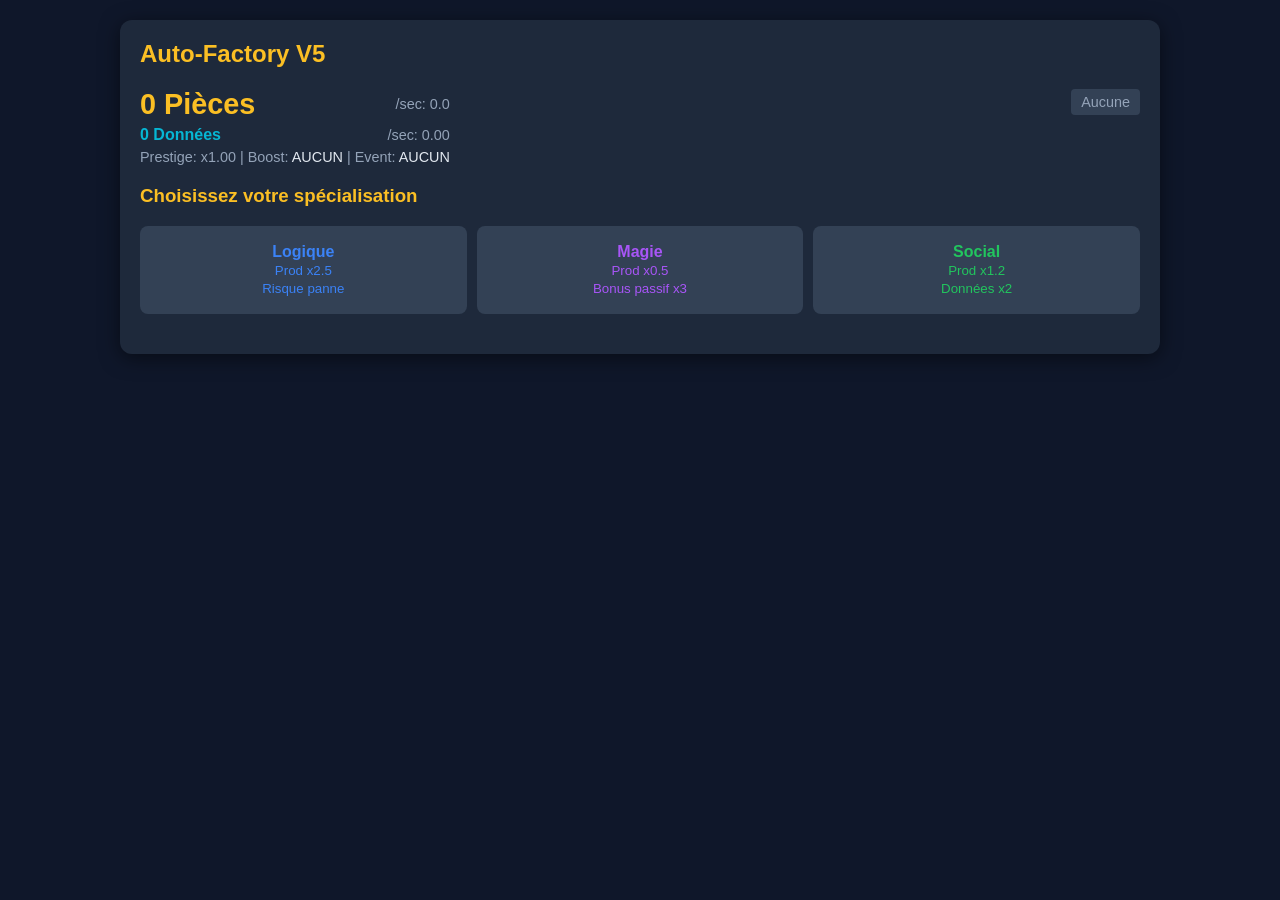
==== commit 50d3d880: "V3" ====
--- a/index.html
+++ b/index.html
@@ -142,6 +142,7 @@
         <h3 id="oc-title" style="color:var(--cyan)">OVERCLOCK ACTIVÉ!</h3>
         <p id="oc-desc" style="font-size:1.2em; margin:20px 0;"></p>
         <button class="btn btn-buy" onclick="closeOcModal()">Fermer</button>
+        <div id="oc-status" style="margin-top:10px; font-weight:bold; color:var(--cyan);">AUCUN</div>
     </div>
 </div>
 
